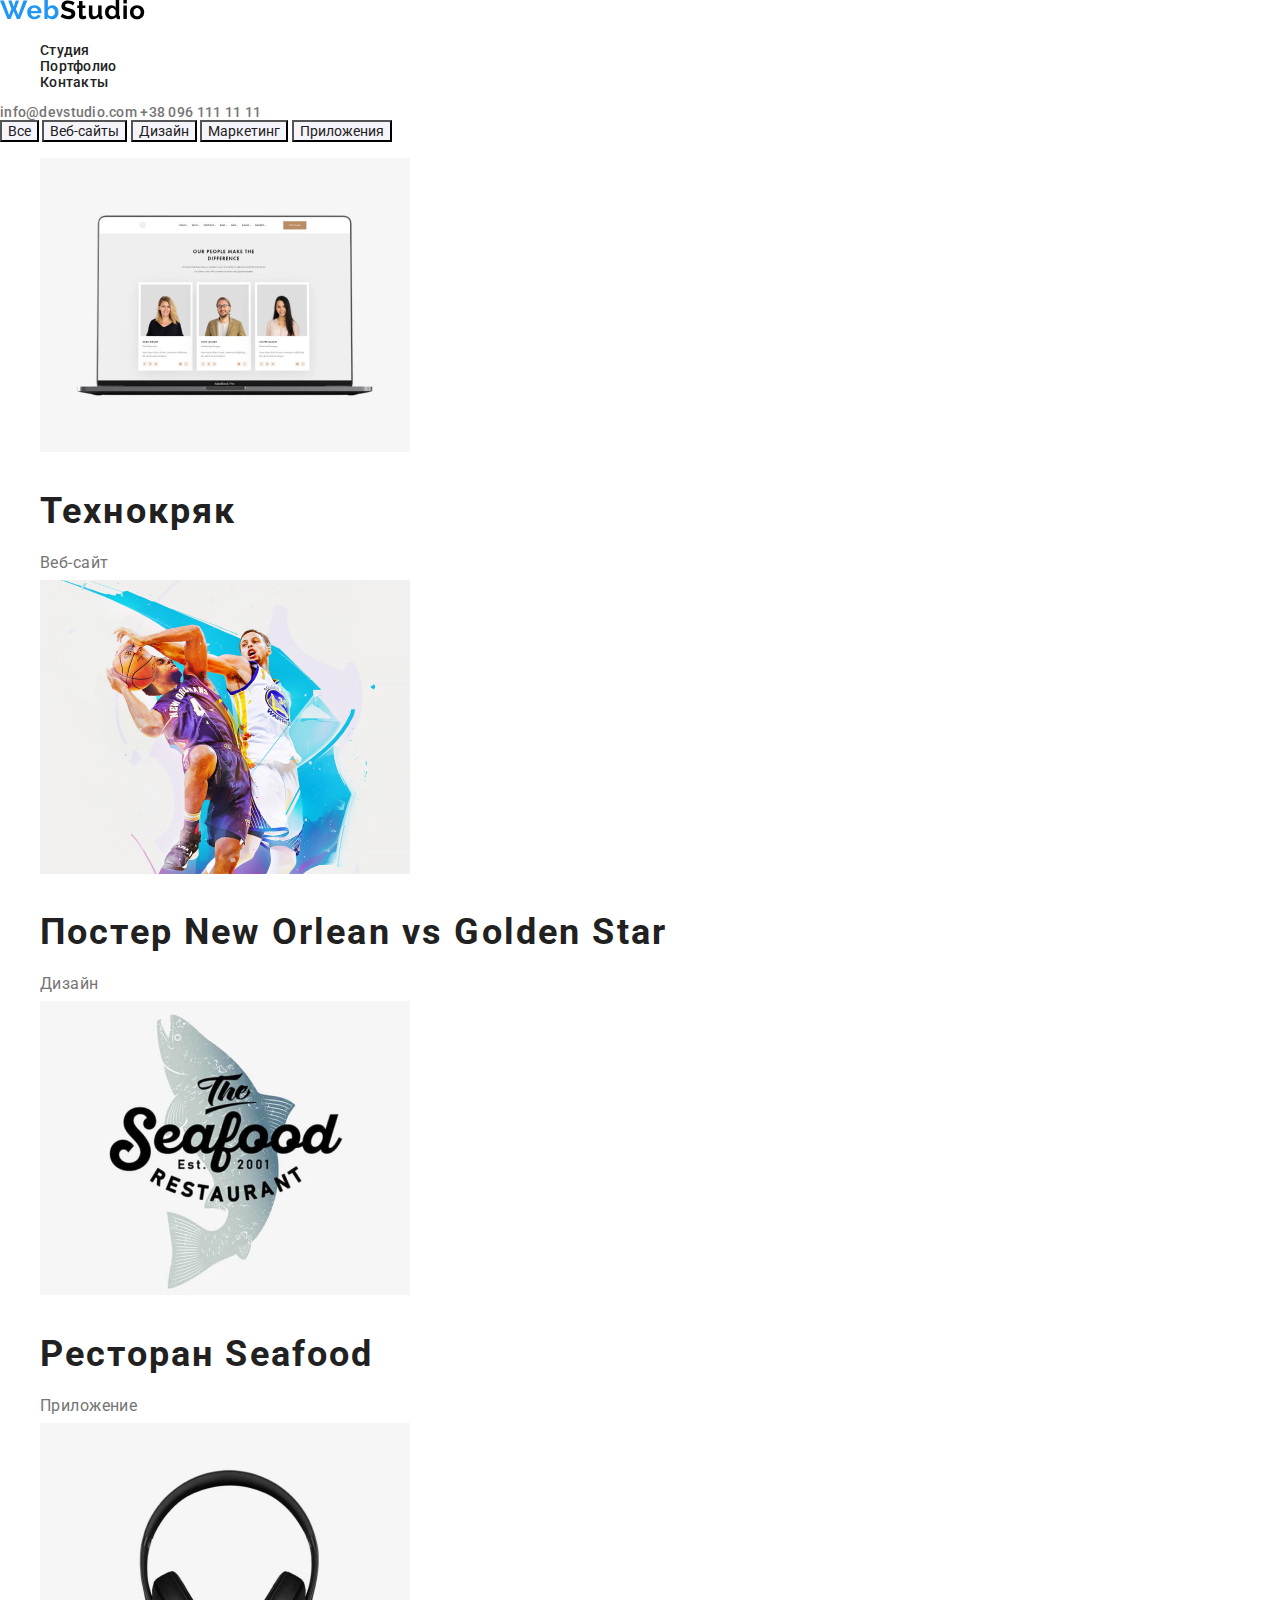
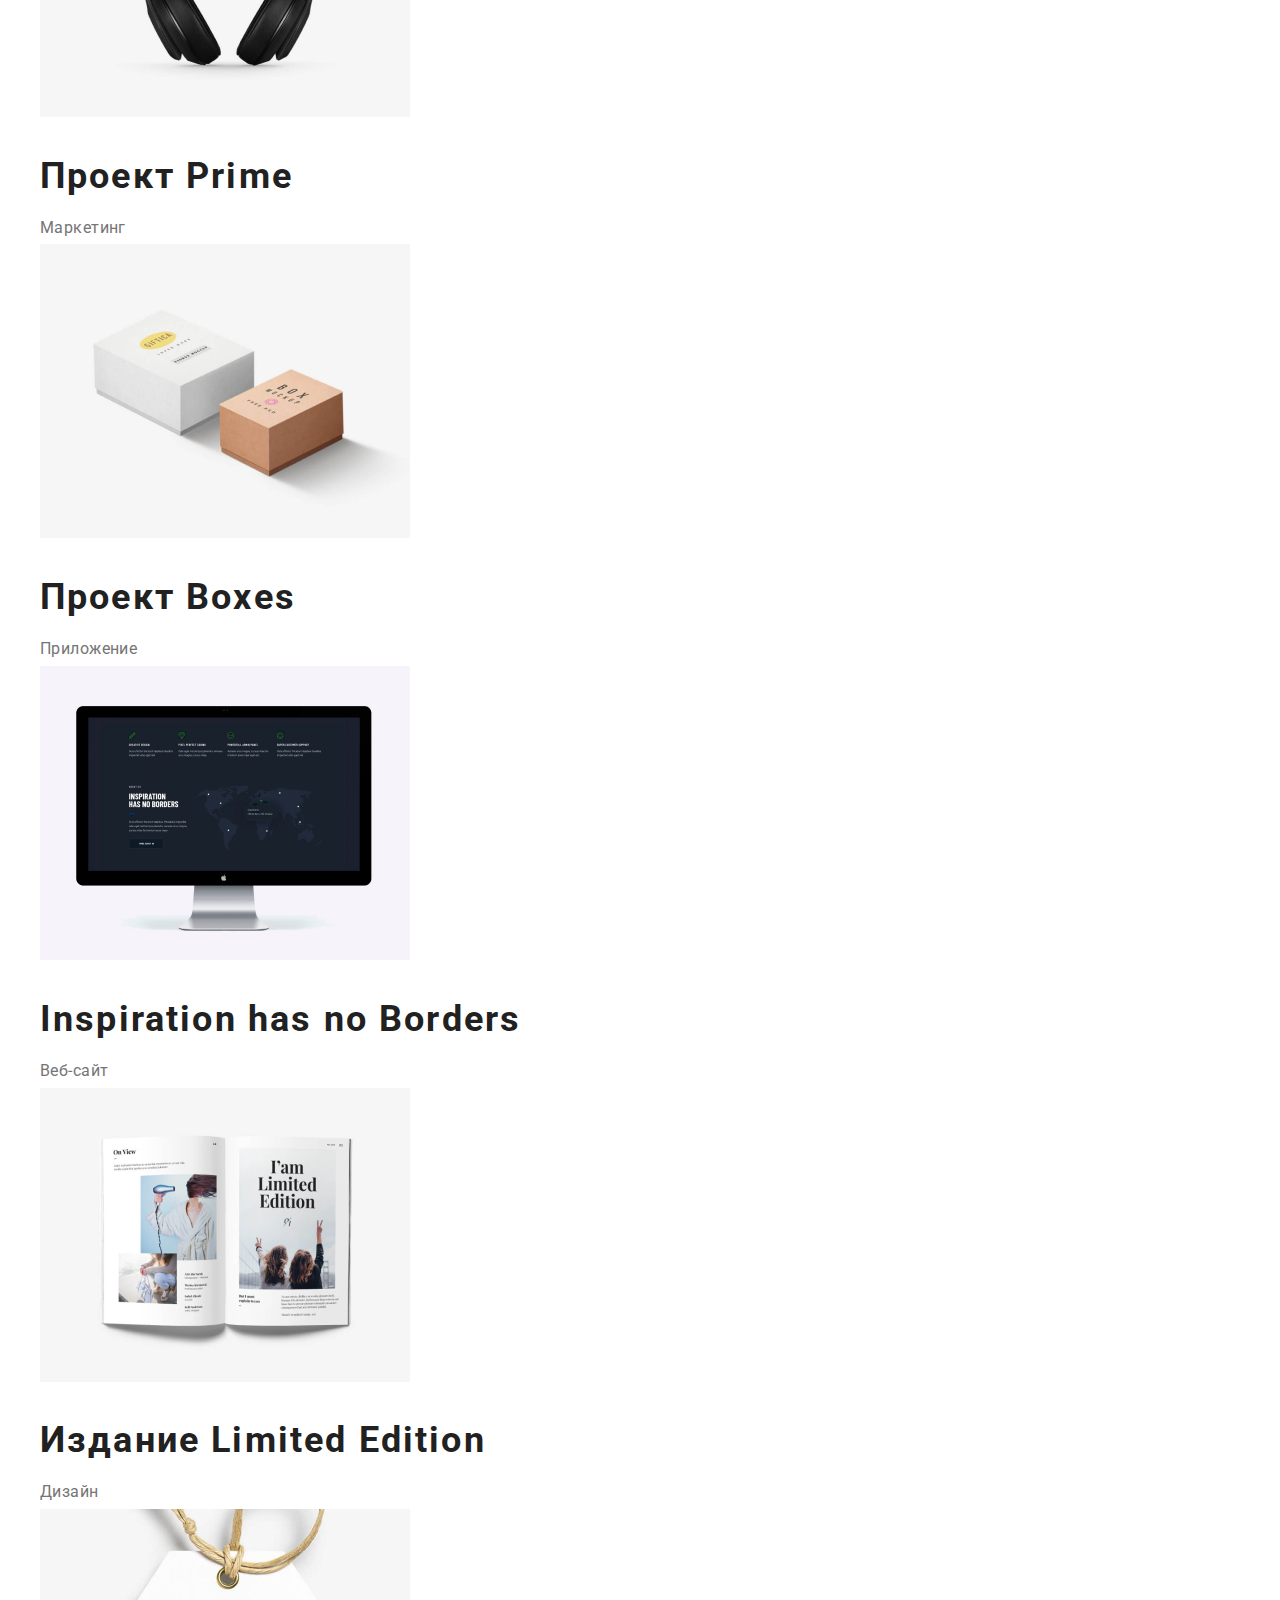
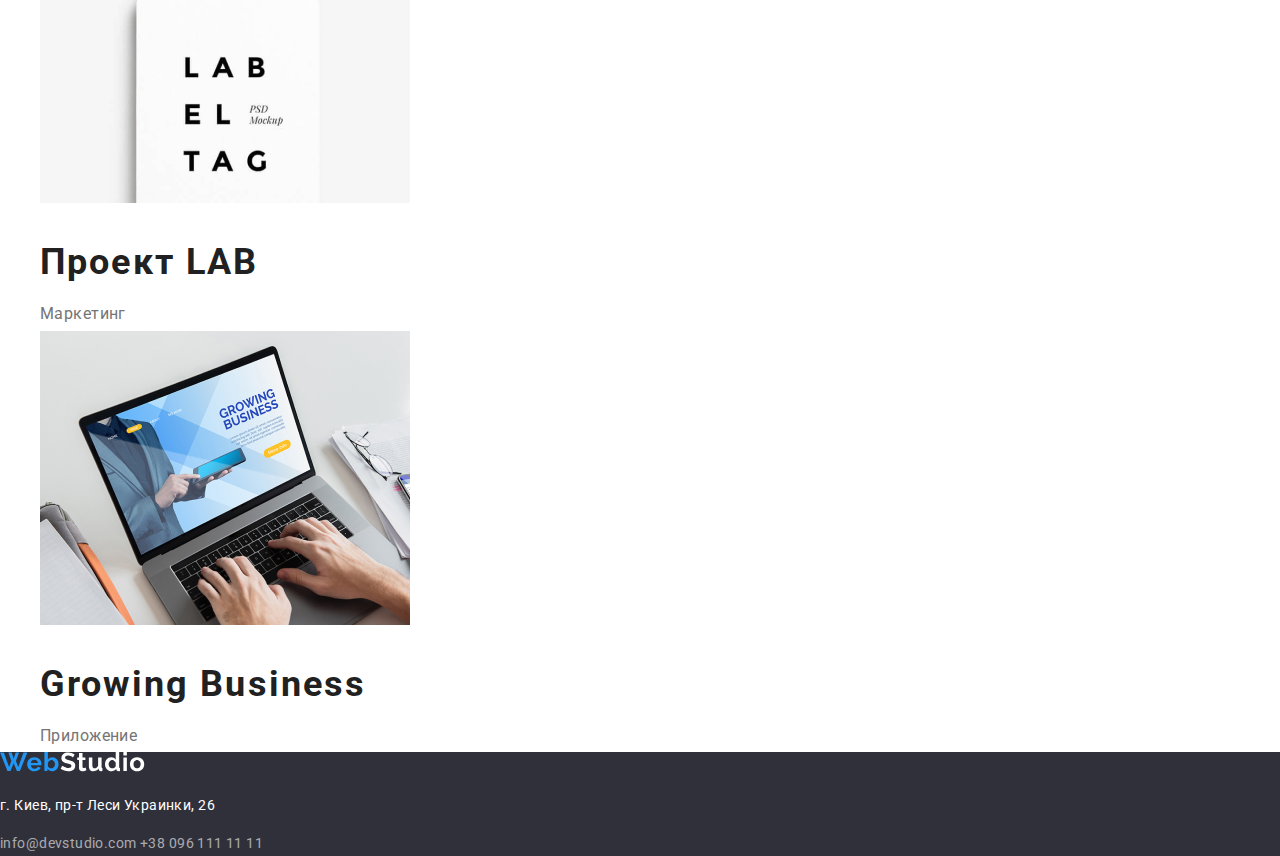
==== portfolio.html @ ad3b2666 "Add files via upload" ====
<!DOCTYPE html>
<html lang="ru">
    <head>
        <meta charset="UTF-8" />
        <meta name="viewport" content="width=device-width, initial-scale=1.0" />
        <title>Goit-markup-hw-02</title>
        <link rel="stylesheet" href="https://cdnjs.cloudflare.com/ajax/libs/modern-normalize/1.0.0/modern-normalize.css">
        <link 
            href="https://fonts.googleapis.com/css2?family=Raleway:wght@700&family=Roboto:wght@400;500;700;900&display=swap" 
            rel="stylesheet">
        <link rel="stylesheet" href="./css/style.css">
    </head>

    <body>
        <!-- Верхняя линия -->
        <header>
        <nav>
            <!-- Название компании -->  
            <a href="index.html" class="logo">
            <img src="./images/WebStudio.svg" alt="Логотип WebStudio">
            </a> 
            
        <ul class="webstudio-nav list">
            <li><a href="./index.html" class="link studia">Студия</a></li>
            <li><a href="./portfolio.html" class="link portfolio">Портфолио</a></li>
            <li><a href="" class="link contakts">Контакты</a></li>
            </ul>

            <!-- Адресс компании линия(навигация) -->
            <address class="address-nav list">
                <a href="mailto:info@devstudio.com" class="link mail">info@devstudio.com</a>
                <a href="tel:+380961111111" class="link telefon">+38 096 111 11 11</a>
            </address>
            
        </nav>
        </header>
        
        <main>
            <section class="filter">

                <h1 hidden>Наши работы</h1>

                <button class="button" type="button">Все</button>
                <button class="button" type="button">Веб-сайты</button>
                <button class="button" type="button">Дизайн</button>
                <button class="button" type="button">Маркетинг</button>
                <button class="button" type="button">Приложения</button>
                
                <ul class="filter list">
                    <li>
                        <a href=""> <img src="./images/img11.jpg" alt="сайт технокряк" width="370"></a>
                        <h2 class="section-title leftside">Технокряк</h2>
                        <p class="gallery-portfolio">Веб-сайт</p>
                    </li>
                    <li>
                        <a href=""> <img src="./images/img1.jpg" alt="сайт технокряк" width="370"></a>
                        <h2 class="section-title leftside">Постер New Orlean vs Golden Star</h2>
                        <p class="gallery-portfolio">Дизайн</p>
                    </li>
                    <li>
                        <a href=""> <img src="./images/img2.jpg" alt="сайт технокряк" width="370"></a>
                        <h2 class="section-title leftside">Ресторан Seafood</h2>
                        <p class="gallery-portfolio">Приложение</p>
                    </li>
                    <li>
                        <a href=""> <img src="./images/img3.jpg" alt="сайт технокряк" width="370"></a>
                        <h2 class="section-title leftside">Проект Prime</h2>
                        <p class="gallery-portfolio">Маркетинг</p>
                    </li>
                    <li>
                        <a href=""> <img src="./images/img4.jpg" alt="сайт технокряк" width="370"></a>
                        <h2 class="section-title leftside">Проект Boxes</h2>
                        <p class="gallery-portfolio">Приложение</p>
                    </li>
                    <li>
                        <a href=""> <img src="./images/img5.jpg" alt="сайт технокряк" width="370"></a>
                        <h2 class="section-title leftside">Inspiration has no Borders</h2>
                        <p class="gallery-portfolio">Веб-сайт</p>
                    </li>
                    <li>
                        <a href=""> <img src="./images/img6.jpg" alt="сайт технокряк" width="370"></a>
                        <h2 class="section-title leftside">Издание Limited Edition</h2>
                        <p class="gallery-portfolio">Дизайн</p>
                    </li>
                    <li>
                        <a href=""> <img src="./images/img7.jpg" alt="сайт технокряк" width="370"></a>
                        <h2 class="section-title leftside">Проект LAB</h2>
                        <p class="gallery-portfolio">Маркетинг</p>
                    </li>
                    <li>
                        <a href=""> <img src="./images/img8.jpg" alt="сайт технокряк" width="370"></a>
                        <h2 class="section-title leftside">Growing Business</h2>
                        <p class="gallery-portfolio">Приложение</p>
                    </li>
                </ul>
            </section>
        </main>

        <!-- Футер Подвал -->
        <footer class="footer">
            <!-- Название компании -->  
            <a href="index.html" class="logo">
            <img src="./images/WebStudio-footer.svg" alt="Логотип WebStudio">
            </a> 
            
            <!-- Адресс компании подвал -->  
            <address class="address-nav-footer list">
                <p class="address-footer">г. Киев, пр-т Леси Украинки, 26</p>
                <a href="mailto:info@devstudio.com" class="link mail">info@devstudio.com</a>
                <a href="tel:+380961111111" class="link telefon">+38 096 111 11 11</a>
            </address>
        </footer>
    </body>
</html>
---- css/style.css ----
/* цвет основного текста #757575; */
/* вторичный цвет текста  rgba(255, 255, 255, 0.6); */
/* белый #FFFFFF  */
/* акцент #2196F3; */
/* тайтл #212121; */
/* цвет фона Hero и футер #2F303A; */
/* вторичный цвет фона #F5F4FA; */

:root 
    {
        --primary-text-color: #757575;
        --secondary-text-color: rgba(255, 255, 255, 0.6);
        --primary-white-color: #ffffff;
        --accent-color: #2196F3;
        --title-text-color: #212121;
        --background-color: #2F303A;
        --secondary-background-color: #F5F4FA;
    
}

/* ============= Body ============= */

.list {
  list-style: none;
}

.link {
text-decoration: none;
}

body {
  background-color: var(--primary-white-color);
  color: var(--primary-text-color);

  /* body Текст размер */
    font-family: Roboto, sans-serif;
    letter-spacing: 0.03em;
    font-size: 14px;
    line-height: 1.714;
  }
  /* address Текст размер  */
    .address-nav,
    .address-nav-footer {
      font-style: normal;
  }

  /* section title h2,h3 Текст размер */
    .section-title,
    .team .title,
    .spetsialist {
      text-align: center;
 }

/* ============= Body END ============= */


/* ======= Site nav ======= */
.webstudio-nav .link {
  color: var(--title-text-color);
}

.webstudio-nav .link:hover,
.webstudio-nav .link:focus { 
  color: var(--accent-color); 
}

.address-nav .link {
  color: var(--primary-text-color);
}

.address-nav .link:hover,
.adsress-nav .link:focus { 
  color: var(--accent-color); 
}

/* Site nav Текст размер */
.webstudio-nav,
.address-nav {
  font-size: 14px;
  font-weight: 500;
  letter-spacing: 0.02em;
  line-height: 1.143;
}
/* ======= Site nav END ======= */


/* ======= Hero Шапка Блок банер ======= */
.hero-title {
  color: var(--primary-white-color);
  
  /* Hero Текст размер*/
  font-weight: 900;
  font-size: 44px;
  line-height: 1.364;
  text-align: center;
  letter-spacing: 0.06em;
  text-transform: uppercase;
}

.hero {
  background-color: var(--background-color);
}
/* ======= Hero Шапка Блок банер END ======= */


/* ======= all-team ======= */
.all-team {
  background-color: var(--secondary-background-color);
}

/*all-team Текст размер и portfolio */
.spetsialist { 
font-size: 16px;
line-height: 1.188px;
}

.gallery-portfolio {
  font-size: 16px;
  line-height: 1.875px;
}
/* ======= all-team END ======= */


/* ======= Button ======= */
.button {
  color: var(--title-text-color);
  background-color: var(--secondary-background-color);
  
  /* button Текст размер */
  text-align: center;
} 

.button:hover,
.button:focus {
  color: var(--primary-white-color);
  background-color: var(--accent-color);
}
.button.primary {
  color: var(--primary-white-color);
  background-color: var(--accent-color);
  
  /* button primary Текст размер */
  font-weight: 700;
  font-size: 16px;
  line-height: 1.875;
  letter-spacing: 0.06em;
}
/* ======= Button END======= */


/* ======= SECTION ======= */

/* Section title h2*/
.section-title {
  color: var(--title-text-color);

  /* Section title h2 Текст размер */
font-weight: 700;
font-size: 36px;
line-height: 1.167;
}

/* Section title h3*/
.section .title {
  color: var(--title-text-color);
  font-weight: 500;
  font-size: 16px;
  line-height: 1.189;
}

/* feature list Текст размер */
.feature .title {
  font-weight: 700;
  font-size: 14px;
  line-height: 1.143;
  text-transform: uppercase;
}

/* ======= SECTION END ======= */

/* Footer */

.address-footer {
  color: var(--primary-white-color);
}
.footer {
  background-color: var(--background-color);
}
.address-nav-footer .link {
  color: var(--secondary-text-color);
}

/* ======= PORTFOLIO ======= */
  /* section title h2,h3 Текст размер */
.leftside{ 
  text-align: inherit;
  letter-spacing: 0.06em;
}
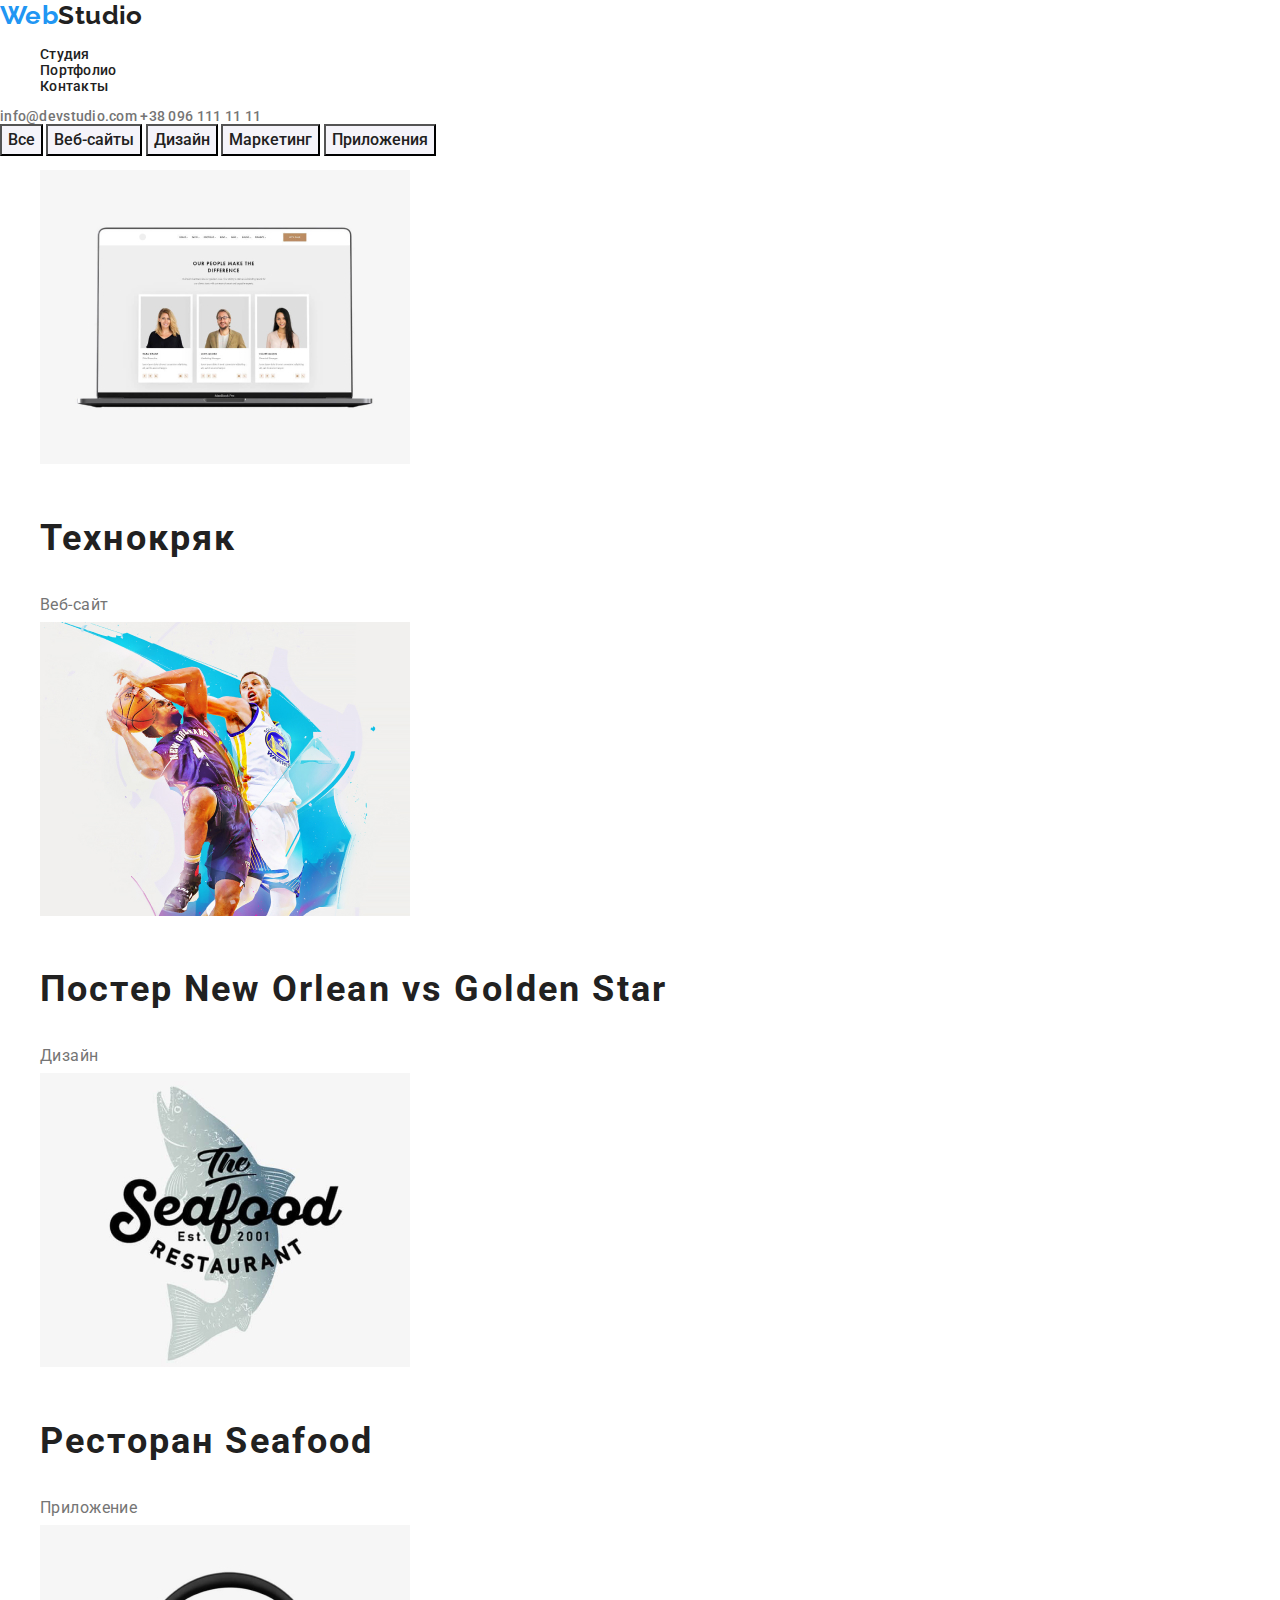
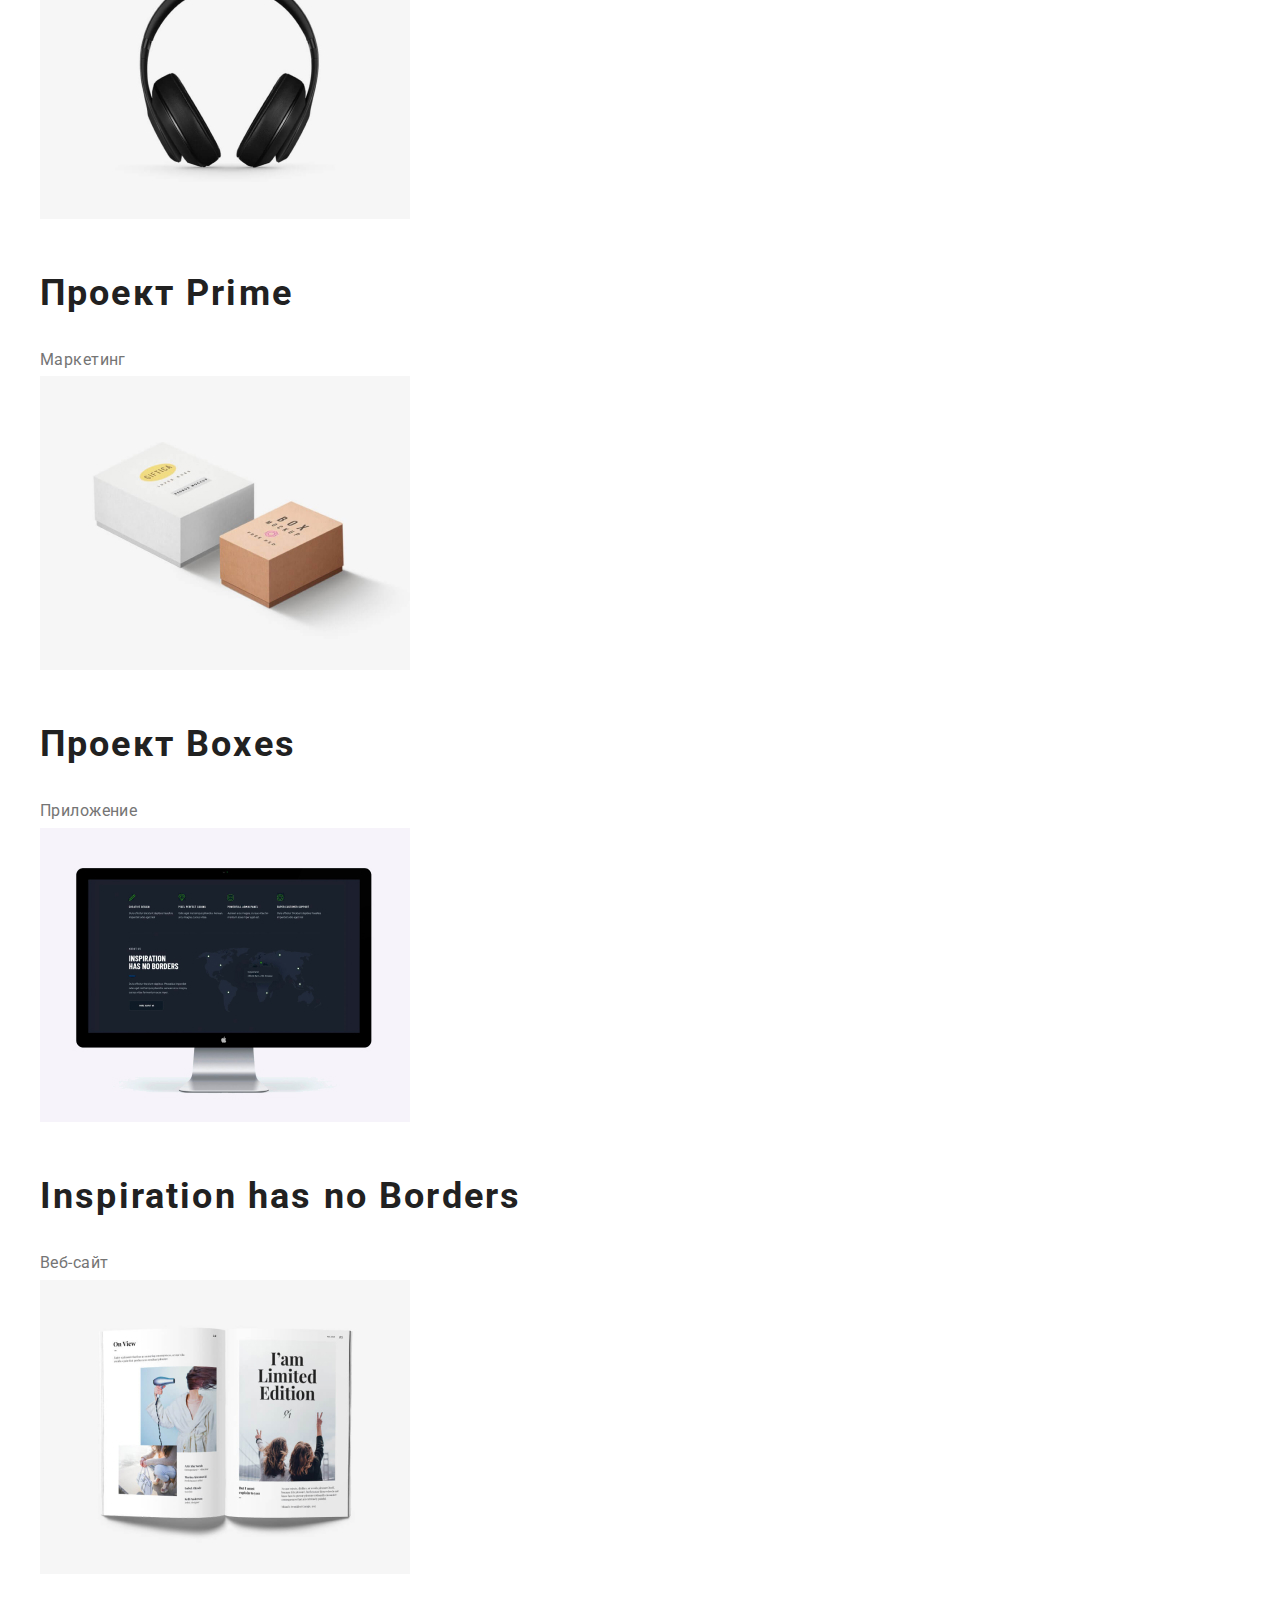
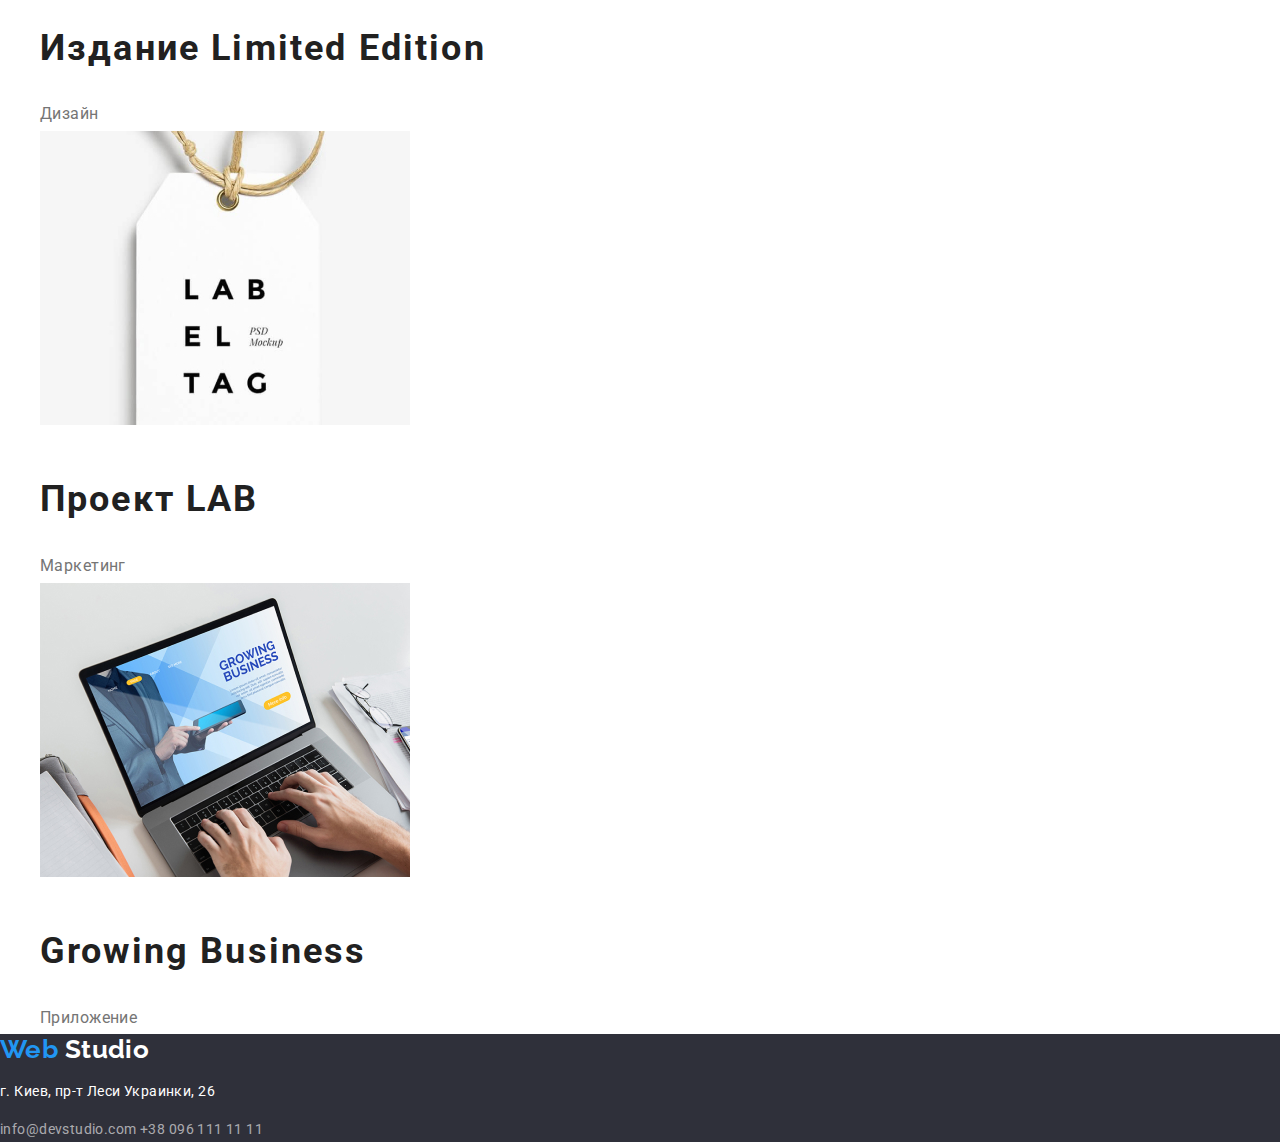
==== commit 5efebd9b: "Add files via upload" ====
--- a/portfolio.html
+++ b/portfolio.html
@@ -16,9 +16,7 @@
         <header>
         <nav>
             <!-- Название компании -->  
-            <a href="index.html" class="logo">
-            <img src="./images/WebStudio.svg" alt="Логотип WebStudio">
-            </a> 
+            <a href="index.html" class="logo link"> <span class="color-web">Web</span>Studio</a>
             
         <ul class="webstudio-nav list">
             <li><a href="./index.html" class="link studia">Студия</a></li>
@@ -99,9 +97,7 @@
         <!-- Футер Подвал -->
         <footer class="footer">
             <!-- Название компании -->  
-            <a href="index.html" class="logo">
-            <img src="./images/WebStudio-footer.svg" alt="Логотип WebStudio">
-            </a> 
+            <a href="index.html" class="logo link"> <span class="color-web">Web</span> <span class="color-studio">Studio</span></a>
             
             <!-- Адресс компании подвал -->  
             <address class="address-nav-footer list">
--- a/css/style.css
+++ b/css/style.css
@@ -19,6 +19,22 @@
 }
 
 /* ============= Body ============= */
+
+/* logo Текст размер */
+.logo {
+font-family: Raleway, sans-serif;
+font-style: normal;
+font-weight: 700;
+font-size: 26px;
+line-height: 1.192;
+}
+/* logo Цвет */
+.color-web {
+  color: var(--accent-color);
+}
+.color-studio {
+  color: var(--primary-white-color);
+}
 
 .list {
   list-style: none;
@@ -55,7 +71,8 @@
 
 
 /* ======= Site nav ======= */
-.webstudio-nav .link {
+.webstudio-nav .link,
+.logo {
   color: var(--title-text-color);
 }
 
@@ -127,6 +144,9 @@
   background-color: var(--secondary-background-color);
   
   /* button Текст размер */
+  font-weight: 500;
+  font-size: 16px;
+  line-height: 1.625;
   text-align: center;
 } 
 
@@ -194,5 +214,6 @@
   /* section title h2,h3 Текст размер */
 .leftside{ 
   text-align: inherit;
+  line-height: 2;
   letter-spacing: 0.06em;
 }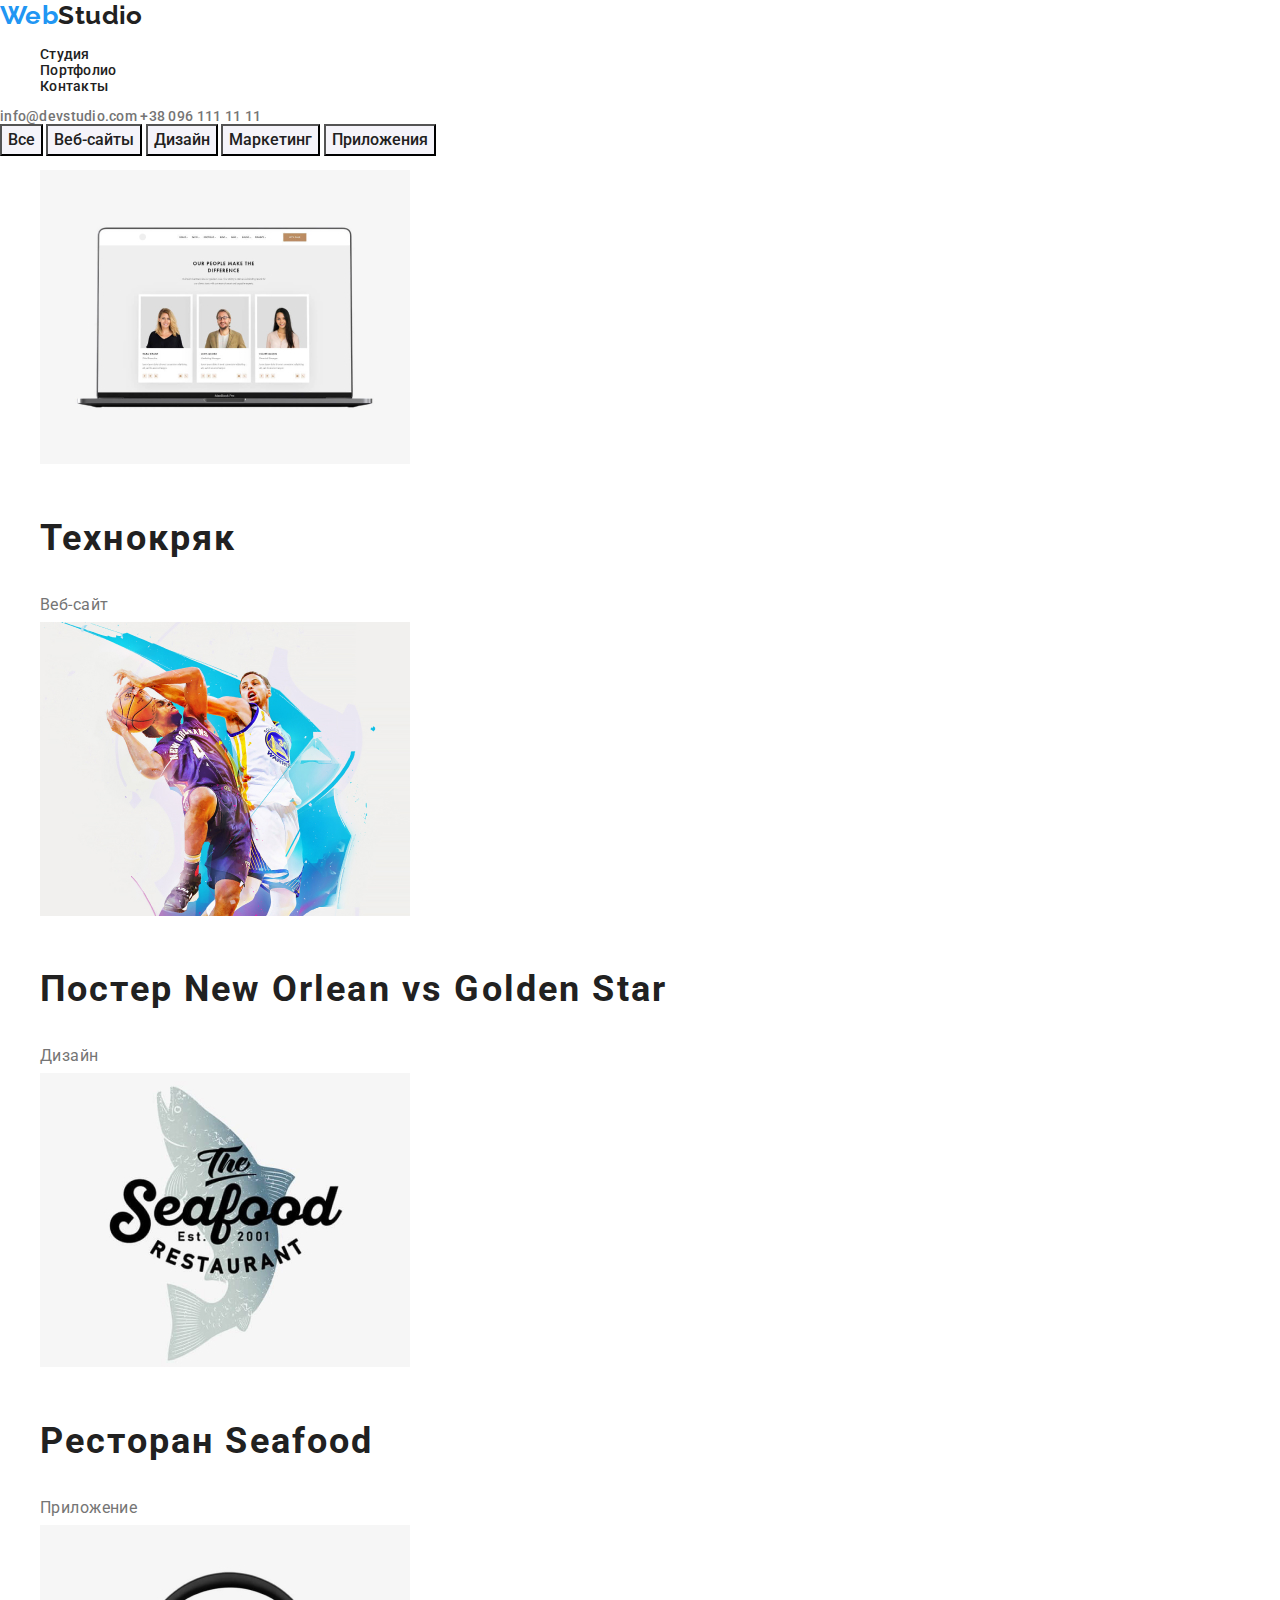
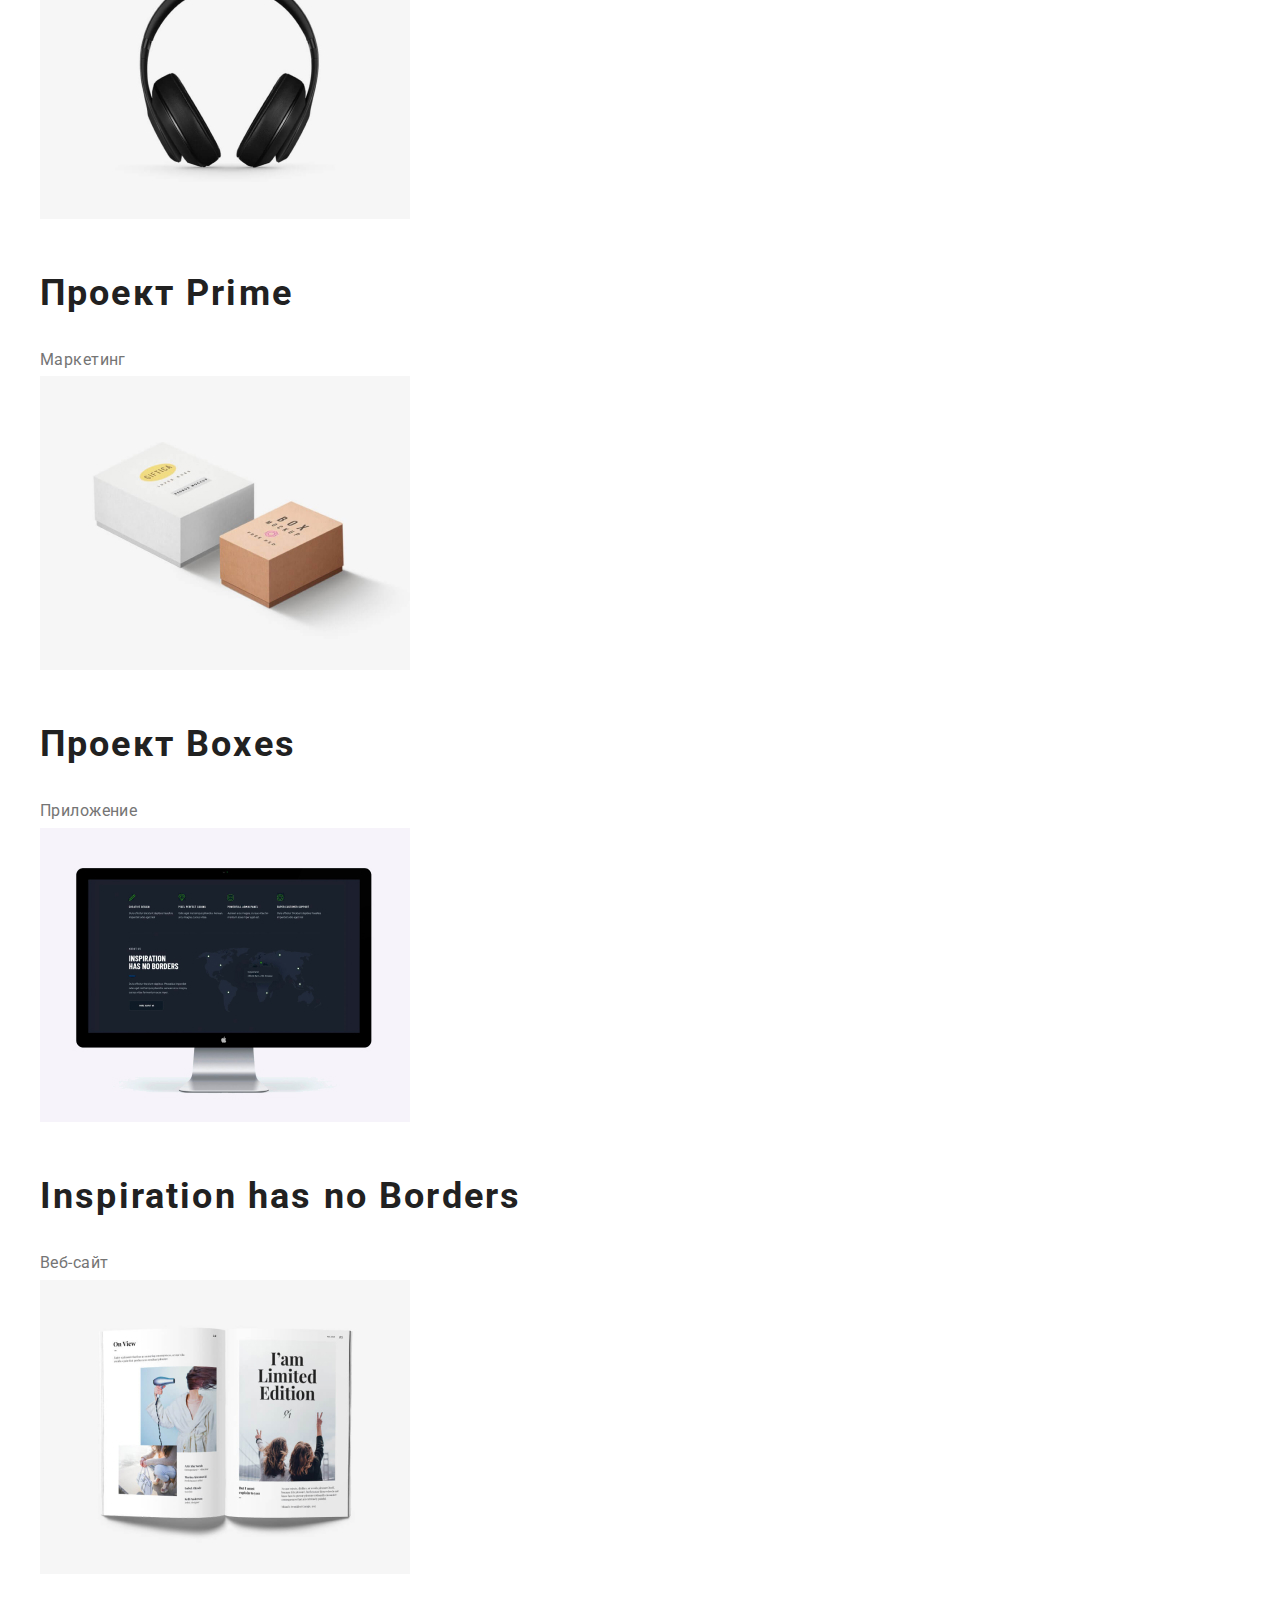
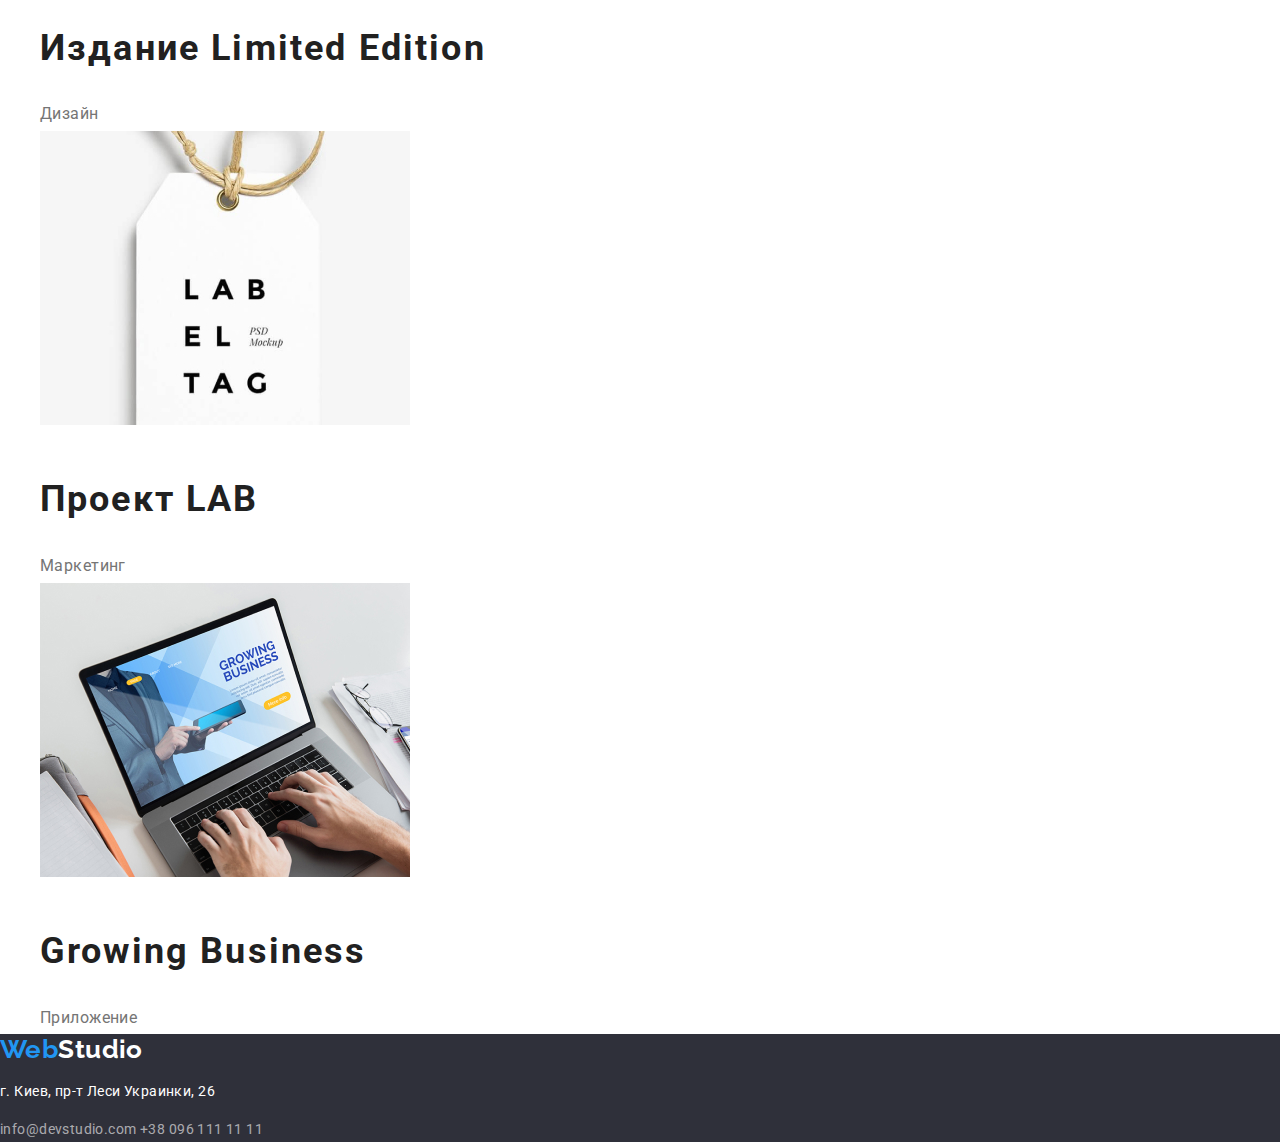
==== commit 225261ec: "Add files via upload" ====
--- a/portfolio.html
+++ b/portfolio.html
@@ -97,7 +97,7 @@
         <!-- Футер Подвал -->
         <footer class="footer">
             <!-- Название компании -->  
-            <a href="index.html" class="logo link"> <span class="color-web">Web</span> <span class="color-studio">Studio</span></a>
+            <a href="index.html" class="logo link"> <span class="color-web">Web</span><span class="color-studio">Studio</span></a>
             
             <!-- Адресс компании подвал -->  
             <address class="address-nav-footer list">
